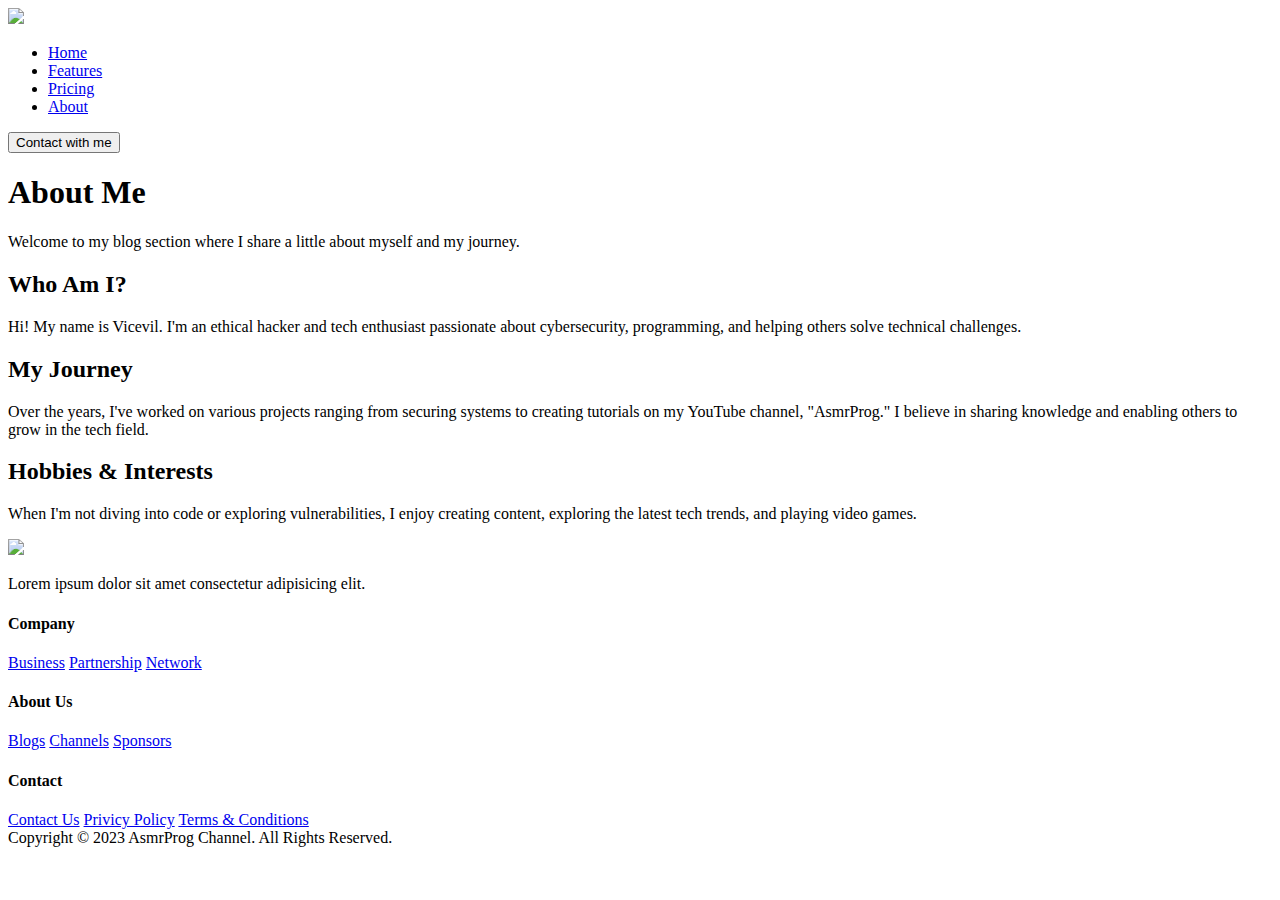
==== about/index.html @ 7940bc54 "commit" ====
<!DOCTYPE html>
<html lang="en">

<head>
    <meta charset="UTF-8">
    <meta name="viewport" content="width=device-width, initial-scale=1.0">
    <link rel="stylesheet" href="https://cdnjs.cloudflare.com/ajax/libs/remixicon/3.5.0/remixicon.min.css">
    <link rel="stylesheet" href="../style.css"> <!-- Enlace al CSS principal -->
    <title>About Me - Vicevil</title>
</head>

<body>

    <nav>
        <div class="nav-logo">
            <a href="../index.html">
                <img src="../images/logo.png">
            </a>
        </div>

        <ul class="nav-links">
            <li class="link"><a href="../index.html">Home</a></li>
            <li id="link1" class="link"><a href="../index.html#features">Features</a></li>
            <li id="link2" class="link"><a href="../index.html#pricing">Pricing</a></li>
            <li id="link3" class="link active"><a href="#">About</a></li>
        </ul>
        <button class="btn">Contact with me</button>
    </nav>

    <header class="container">
        <div class="content">
            <span class="blur"></span>
            <span class="blur"></span>
            <h1>About Me</h1>
            <p>Welcome to my blog section where I share a little about myself and my journey.</p>
        </div>
    </header>

    <main class="container">
        <section>
            <h2>Who Am I?</h2>
            <p>
                Hi! My name is Vicevil. I'm an ethical hacker and tech enthusiast passionate about cybersecurity, programming, and helping others solve technical challenges.
            </p>
        </section>

        <section>
            <h2>My Journey</h2>
            <p>
                Over the years, I've worked on various projects ranging from securing systems to creating tutorials on my YouTube channel, "AsmrProg." I believe in sharing knowledge and enabling others to grow in the tech field.
            </p>
        </section>

        <section>
            <h2>Hobbies & Interests</h2>
            <p>
                When I'm not diving into code or exploring vulnerabilities, I enjoy creating content, exploring the latest tech trends, and playing video games.
            </p>
        </section>
    </main>

    <footer class="container">
        <span class="blur"></span>
        <span class="blur"></span>
        <div class="column">
            <div class="logo">
                <img src="../images/logo.png">
            </div>
            <p>
                Lorem ipsum dolor sit amet consectetur adipisicing elit.
            </p>
            <div class="socials">
                <a href="#"><i class="ri-youtube-line"></i></a>
                <a href="#"><i class="ri-instagram-line"></i></a>
                <a href="#"><i class="ri-twitter-line"></i></a>
            </div>
        </div>
        <div class="column">
            <h4>Company</h4>
            <a href="#">Business</a>
            <a href="#">Partnership</a>
            <a href="#">Network</a>
        </div>
        <div class="column">
            <h4>About Us</h4>
            <a href="#">Blogs</a>
            <a href="#">Channels</a>
            <a href="#">Sponsors</a>
        </div>
        <div class="column">
            <h4>Contact</h4>
            <a href="#">Contact Us</a>
            <a href="#">Privicy Policy</a>
            <a href="#">Terms & Conditions</a>
        </div>
    </footer>

    <div class="copyright">
        Copyright © 2023 AsmrProg Channel. All Rights Reserved.
    </div>

</body>

</html>
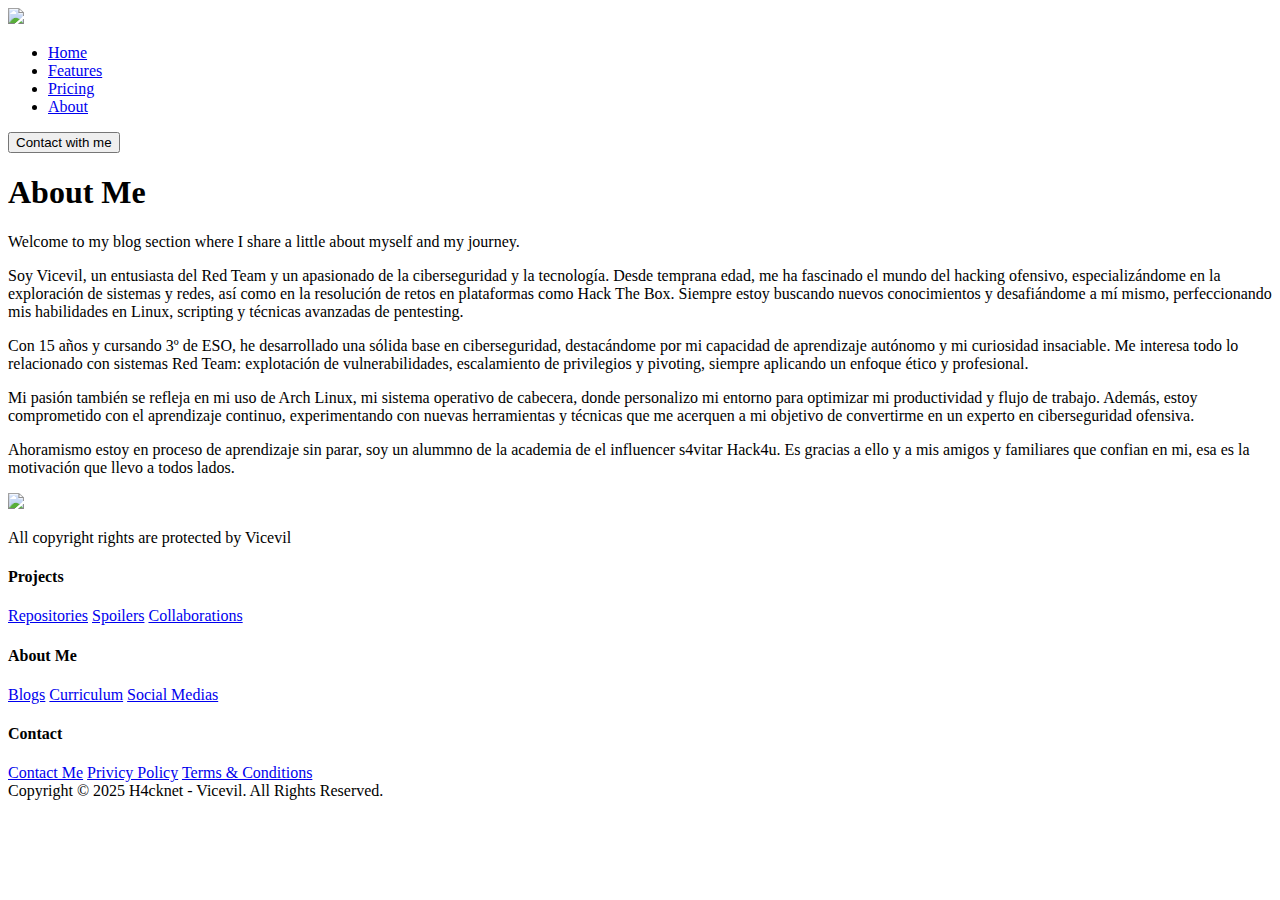
==== commit 198f5565: "commit" ====
--- a/about/index.html
+++ b/about/index.html
@@ -14,7 +14,7 @@
     <nav>
         <div class="nav-logo">
             <a href="../index.html">
-                <img src="../images/logo.png">
+                <img src="../images/logo-1.png">
             </a>
         </div>
 
@@ -33,70 +33,103 @@
             <span class="blur"></span>
             <h1>About Me</h1>
             <p>Welcome to my blog section where I share a little about myself and my journey.</p>
+
+            <style>
+                hr {
+                  width: 100%;  /* Hace que la línea ocupe todo el ancho de la pantalla */
+                  height: 5px;  /* Grosor de la línea */
+                  background-color: gray;  /* Color de la línea */
+                  border: none;  /* Elimina bordes predeterminados */
+                }
+              </style>
+
+            <section>
+                    <p>Soy Vicevil, un entusiasta del Red Team y un apasionado de la ciberseguridad y la tecnología. Desde temprana edad, me ha fascinado el mundo del hacking ofensivo, especializándome en la exploración de sistemas y redes, así como en la resolución de retos en plataformas como Hack The Box. Siempre estoy buscando nuevos conocimientos y desafiándome a mí mismo, perfeccionando mis habilidades en Linux, scripting y técnicas avanzadas de pentesting.</p>
+            </section>
+    
+            <section>
+                <p>Con 15 años y cursando 3º de ESO, he desarrollado una sólida base en ciberseguridad, destacándome por mi capacidad de aprendizaje autónomo y mi curiosidad insaciable. Me interesa todo lo relacionado con sistemas Red Team: explotación de vulnerabilidades, escalamiento de privilegios y pivoting, siempre aplicando un enfoque ético y profesional.</p>
+            </section>
+    
+            <section>
+                <p>Mi pasión también se refleja en mi uso de Arch Linux, mi sistema operativo de cabecera, donde personalizo mi entorno para optimizar mi productividad y flujo de trabajo. Además, estoy comprometido con el aprendizaje continuo, experimentando con nuevas herramientas y técnicas que me acerquen a mi objetivo de convertirme en un experto en ciberseguridad ofensiva.</p>
+            </section>
+    
+            <section>
+                <p>Ahoramismo estoy en proceso de aprendizaje sin parar, soy un alummno de la academia de el influencer s4vitar Hack4u. Es gracias a ello y a mis amigos y familiares que confian en mi, esa es la motivación que llevo a todos lados.</p>
+            </section>
         </div>
     </header>
 
-    <main class="container">
+<!--    <main class="container">
+        <span class="blur"></span>
+        <span class="blur"></span>
         <section>
             <h2>Who Am I?</h2>
             <p>
-                Hi! My name is Vicevil. I'm an ethical hacker and tech enthusiast passionate about cybersecurity, programming, and helping others solve technical challenges.
+                Soy Vicevil, un entusiasta del Red Team y un apasionado de la ciberseguridad y la tecnología. Desde temprana edad, me ha fascinado el mundo del hacking ofensivo, especializándome en la exploración de sistemas y redes, así como en la resolución de retos en plataformas como Hack The Box. Siempre estoy buscando nuevos conocimientos y desafiándome a mí mismo, perfeccionando mis habilidades en Linux, scripting y técnicas avanzadas de pentesting.
             </p>
         </section>
 
         <section>
             <h2>My Journey</h2>
             <p>
-                Over the years, I've worked on various projects ranging from securing systems to creating tutorials on my YouTube channel, "AsmrProg." I believe in sharing knowledge and enabling others to grow in the tech field.
+                Con 15 años y cursando 3º de ESO, he desarrollado una sólida base en ciberseguridad, destacándome por mi capacidad de aprendizaje autónomo y mi curiosidad insaciable. Me interesa todo lo relacionado con sistemas Red Team: explotación de vulnerabilidades, escalamiento de privilegios y pivoting, siempre aplicando un enfoque ético y profesional.
             </p>
         </section>
 
         <section>
             <h2>Hobbies & Interests</h2>
             <p>
-                When I'm not diving into code or exploring vulnerabilities, I enjoy creating content, exploring the latest tech trends, and playing video games.
+                Mi pasión también se refleja en mi uso de Arch Linux, mi sistema operativo de cabecera, donde personalizo mi entorno para optimizar mi productividad y flujo de trabajo. Además, estoy comprometido con el aprendizaje continuo, experimentando con nuevas herramientas y técnicas que me acerquen a mi objetivo de convertirme en un experto en ciberseguridad ofensiva.
             </p>
         </section>
-    </main>
+
+        <section>
+            <p>
+                Ahoramismo estoy en proceso de aprendizaje sin parar, soy un alummno de la academia de el influencer s4vitar Hack4u. Es gracias a ello y a mis amigos y familiares que confian en mi, esa es la motivación que llevo a todos lados.
+            </p>
+        </section>
+    </main> -->
 
     <footer class="container">
         <span class="blur"></span>
         <span class="blur"></span>
         <div class="column">
             <div class="logo">
-                <img src="../images/logo.png">
+                <img src="../images/logo-1.png">
             </div>
             <p>
-                Lorem ipsum dolor sit amet consectetur adipisicing elit.
+                All copyright <i class="ri-copyright-line"></i> rights are protected by Vicevil
             </p>
             <div class="socials">
-                <a href="#"><i class="ri-youtube-line"></i></a>
-                <a href="#"><i class="ri-instagram-line"></i></a>
-                <a href="#"><i class="ri-twitter-line"></i></a>
+                <a href="https://github.com/vicevilz"><i class="ri-github-line"></i>
+                <a href="https://www.linkedin.com/in/vicevil-martinez-710a792b3"><i class="ri-linkedin-line"></i>
+                <a href="https://x.com/elvic_martinezz"><i class="ri-twitter-line"></i></a>
             </div>
         </div>
         <div class="column">
-            <h4>Company</h4>
-            <a href="#">Business</a>
-            <a href="#">Partnership</a>
-            <a href="#">Network</a>
+            <h4>Projects</h4>
+            <a href="https://github.com/vicevilz?tab=repositories">Repositories</a>
+            <a href="#">Spoilers</a>
+            <a href="#">Collaborations</a>
         </div>
         <div class="column">
-            <h4>About Us</h4>
+            <h4>About Me</h4>
             <a href="#">Blogs</a>
-            <a href="#">Channels</a>
-            <a href="#">Sponsors</a>
+            <a href="#">Curriculum</a>
+            <a href="#">Social Medias</a>
         </div>
         <div class="column">
             <h4>Contact</h4>
-            <a href="#">Contact Us</a>
+            <a href="#">Contact Me</a>
             <a href="#">Privicy Policy</a>
             <a href="#">Terms & Conditions</a>
         </div>
     </footer>
 
     <div class="copyright">
-        Copyright © 2023 AsmrProg Channel. All Rights Reserved.
+        Copyright © 2025 H4cknet - Vicevil. All Rights Reserved.
     </div>
 
 </body>
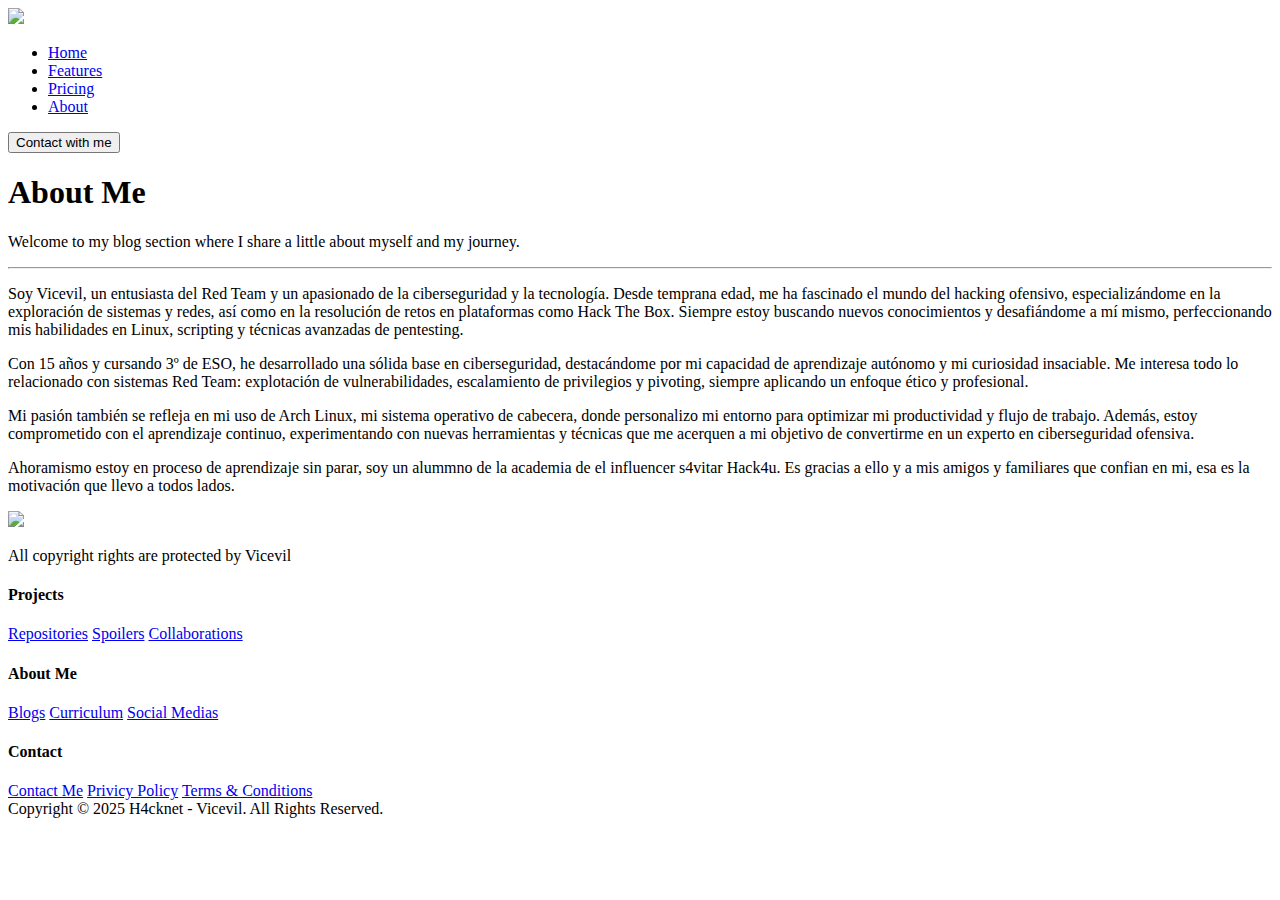
==== commit 9085af64: "html" ====
--- a/about/index.html
+++ b/about/index.html
@@ -33,64 +33,24 @@
             <span class="blur"></span>
             <h1>About Me</h1>
             <p>Welcome to my blog section where I share a little about myself and my journey.</p>
-
-            <style>
-                hr {
-                  width: 100%;  /* Hace que la línea ocupe todo el ancho de la pantalla */
-                  height: 5px;  /* Grosor de la línea */
-                  background-color: gray;  /* Color de la línea */
-                  border: none;  /* Elimina bordes predeterminados */
-                }
-              </style>
-
+            <hr class="about-line">            
             <section>
                     <p>Soy Vicevil, un entusiasta del Red Team y un apasionado de la ciberseguridad y la tecnología. Desde temprana edad, me ha fascinado el mundo del hacking ofensivo, especializándome en la exploración de sistemas y redes, así como en la resolución de retos en plataformas como Hack The Box. Siempre estoy buscando nuevos conocimientos y desafiándome a mí mismo, perfeccionando mis habilidades en Linux, scripting y técnicas avanzadas de pentesting.</p>
             </section>
-    
+            
             <section>
                 <p>Con 15 años y cursando 3º de ESO, he desarrollado una sólida base en ciberseguridad, destacándome por mi capacidad de aprendizaje autónomo y mi curiosidad insaciable. Me interesa todo lo relacionado con sistemas Red Team: explotación de vulnerabilidades, escalamiento de privilegios y pivoting, siempre aplicando un enfoque ético y profesional.</p>
             </section>
-    
+
             <section>
                 <p>Mi pasión también se refleja en mi uso de Arch Linux, mi sistema operativo de cabecera, donde personalizo mi entorno para optimizar mi productividad y flujo de trabajo. Además, estoy comprometido con el aprendizaje continuo, experimentando con nuevas herramientas y técnicas que me acerquen a mi objetivo de convertirme en un experto en ciberseguridad ofensiva.</p>
             </section>
-    
+
             <section>
                 <p>Ahoramismo estoy en proceso de aprendizaje sin parar, soy un alummno de la academia de el influencer s4vitar Hack4u. Es gracias a ello y a mis amigos y familiares que confian en mi, esa es la motivación que llevo a todos lados.</p>
             </section>
         </div>
     </header>
-
-<!--    <main class="container">
-        <span class="blur"></span>
-        <span class="blur"></span>
-        <section>
-            <h2>Who Am I?</h2>
-            <p>
-                Soy Vicevil, un entusiasta del Red Team y un apasionado de la ciberseguridad y la tecnología. Desde temprana edad, me ha fascinado el mundo del hacking ofensivo, especializándome en la exploración de sistemas y redes, así como en la resolución de retos en plataformas como Hack The Box. Siempre estoy buscando nuevos conocimientos y desafiándome a mí mismo, perfeccionando mis habilidades en Linux, scripting y técnicas avanzadas de pentesting.
-            </p>
-        </section>
-
-        <section>
-            <h2>My Journey</h2>
-            <p>
-                Con 15 años y cursando 3º de ESO, he desarrollado una sólida base en ciberseguridad, destacándome por mi capacidad de aprendizaje autónomo y mi curiosidad insaciable. Me interesa todo lo relacionado con sistemas Red Team: explotación de vulnerabilidades, escalamiento de privilegios y pivoting, siempre aplicando un enfoque ético y profesional.
-            </p>
-        </section>
-
-        <section>
-            <h2>Hobbies & Interests</h2>
-            <p>
-                Mi pasión también se refleja en mi uso de Arch Linux, mi sistema operativo de cabecera, donde personalizo mi entorno para optimizar mi productividad y flujo de trabajo. Además, estoy comprometido con el aprendizaje continuo, experimentando con nuevas herramientas y técnicas que me acerquen a mi objetivo de convertirme en un experto en ciberseguridad ofensiva.
-            </p>
-        </section>
-
-        <section>
-            <p>
-                Ahoramismo estoy en proceso de aprendizaje sin parar, soy un alummno de la academia de el influencer s4vitar Hack4u. Es gracias a ello y a mis amigos y familiares que confian en mi, esa es la motivación que llevo a todos lados.
-            </p>
-        </section>
-    </main> -->
 
     <footer class="container">
         <span class="blur"></span>
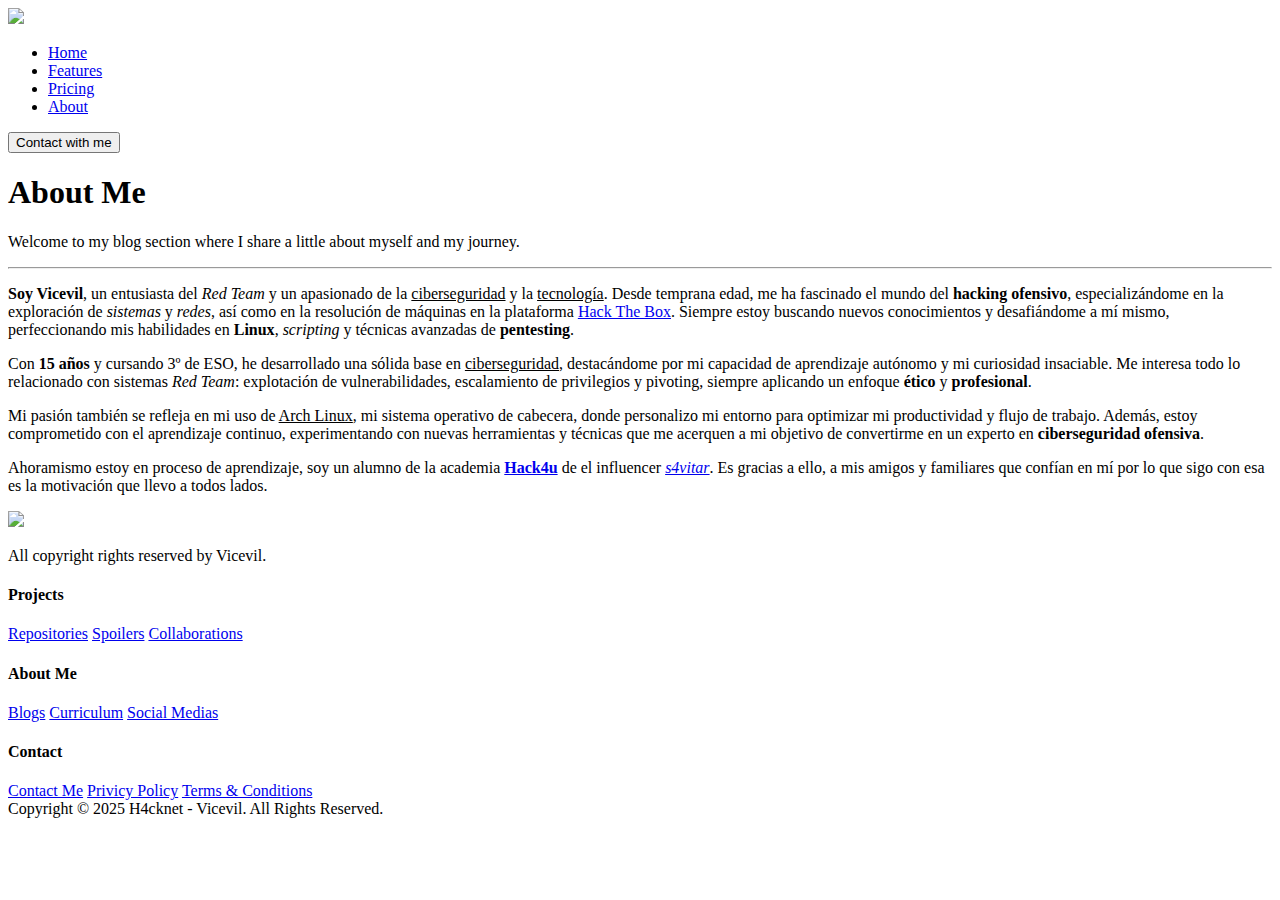
==== commit aaab0b56: "home and about" ====
--- a/about/index.html
+++ b/about/index.html
@@ -6,7 +6,7 @@
     <meta name="viewport" content="width=device-width, initial-scale=1.0">
     <link rel="stylesheet" href="https://cdnjs.cloudflare.com/ajax/libs/remixicon/3.5.0/remixicon.min.css">
     <link rel="stylesheet" href="../style.css"> <!-- Enlace al CSS principal -->
-    <title>About Me - Vicevil</title>
+    <title>H4cknet - About Me</title>
 </head>
 
 <body>
@@ -19,7 +19,7 @@
         </div>
 
         <ul class="nav-links">
-            <li class="link"><a href="../index.html">Home</a></li>
+            <li class="link"><a href="../">Home</a></li>
             <li id="link1" class="link"><a href="../index.html#features">Features</a></li>
             <li id="link2" class="link"><a href="../index.html#pricing">Pricing</a></li>
             <li id="link3" class="link active"><a href="#">About</a></li>
@@ -33,22 +33,23 @@
             <span class="blur"></span>
             <h1>About Me</h1>
             <p>Welcome to my blog section where I share a little about myself and my journey.</p>
-            <hr class="about-line">            
+            <hr class="about-line">
             <section>
-                    <p>Soy Vicevil, un entusiasta del Red Team y un apasionado de la ciberseguridad y la tecnología. Desde temprana edad, me ha fascinado el mundo del hacking ofensivo, especializándome en la exploración de sistemas y redes, así como en la resolución de retos en plataformas como Hack The Box. Siempre estoy buscando nuevos conocimientos y desafiándome a mí mismo, perfeccionando mis habilidades en Linux, scripting y técnicas avanzadas de pentesting.</p>
+                <p><strong>Soy Vicevil</strong>, un entusiasta del <em>Red Team</em> y un apasionado de la <u>ciberseguridad</u> y la <u>tecnología</u>. Desde temprana edad, me ha fascinado el mundo del <strong>hacking ofensivo</strong>, especializándome en la exploración de <em>sistemas</em> y <em>redes</em>, así como en la resolución de máquinas en la plataforma <a href="https://www.hackthebox.com" target="_blank"><u>Hack The Box</u></a>. Siempre estoy buscando nuevos conocimientos y desafiándome a mí mismo, perfeccionando mis habilidades en <strong>Linux</strong>, <em>scripting</em> y técnicas avanzadas de <strong>pentesting</strong>.</p>
             </section>
             
             <section>
-                <p>Con 15 años y cursando 3º de ESO, he desarrollado una sólida base en ciberseguridad, destacándome por mi capacidad de aprendizaje autónomo y mi curiosidad insaciable. Me interesa todo lo relacionado con sistemas Red Team: explotación de vulnerabilidades, escalamiento de privilegios y pivoting, siempre aplicando un enfoque ético y profesional.</p>
+                <p>Con <strong>15 años</strong> y cursando 3º de ESO, he desarrollado una sólida base en <u>ciberseguridad</u>, destacándome por mi capacidad de aprendizaje autónomo y mi curiosidad insaciable. Me interesa todo lo relacionado con sistemas <em>Red Team</em>: explotación de vulnerabilidades, escalamiento de privilegios y pivoting, siempre aplicando un enfoque <strong>ético</strong> y <strong>profesional</strong>.</p>
             </section>
-
+            
             <section>
-                <p>Mi pasión también se refleja en mi uso de Arch Linux, mi sistema operativo de cabecera, donde personalizo mi entorno para optimizar mi productividad y flujo de trabajo. Además, estoy comprometido con el aprendizaje continuo, experimentando con nuevas herramientas y técnicas que me acerquen a mi objetivo de convertirme en un experto en ciberseguridad ofensiva.</p>
+                <p>Mi pasión también se refleja en mi uso de <u>Arch Linux</u>, mi sistema operativo de cabecera, donde personalizo mi entorno para optimizar mi productividad y flujo de trabajo. Además, estoy comprometido con el aprendizaje continuo, experimentando con nuevas herramientas y técnicas que me acerquen a mi objetivo de convertirme en un experto en <strong>ciberseguridad ofensiva</strong>.</p>
             </section>
-
+            
             <section>
-                <p>Ahoramismo estoy en proceso de aprendizaje sin parar, soy un alummno de la academia de el influencer s4vitar Hack4u. Es gracias a ello y a mis amigos y familiares que confian en mi, esa es la motivación que llevo a todos lados.</p>
+                <p>Ahoramismo estoy en proceso de aprendizaje, soy un alumno de la academia <a href="https://hack4u.io" target="_blank"><strong>Hack4u</strong></a> de el influencer <a href="https://instagram.com/s4vitarx" target="_blank"><em>s4vitar</em></a>. Es gracias a ello, a mis amigos y familiares que confían en mí por lo que sigo con esa es la motivación que llevo a todos lados.</p>
             </section>
+            
         </div>
     </header>
 
@@ -60,7 +61,7 @@
                 <img src="../images/logo-1.png">
             </div>
             <p>
-                All copyright <i class="ri-copyright-line"></i> rights are protected by Vicevil
+                All copyright <i class="ri-copyright-line"></i> rights reserved by Vicevil.
             </p>
             <div class="socials">
                 <a href="https://github.com/vicevilz"><i class="ri-github-line"></i>
@@ -92,6 +93,7 @@
         Copyright © 2025 H4cknet - Vicevil. All Rights Reserved.
     </div>
 
+    <script src="script.js"></script>
 </body>
 
 </html>
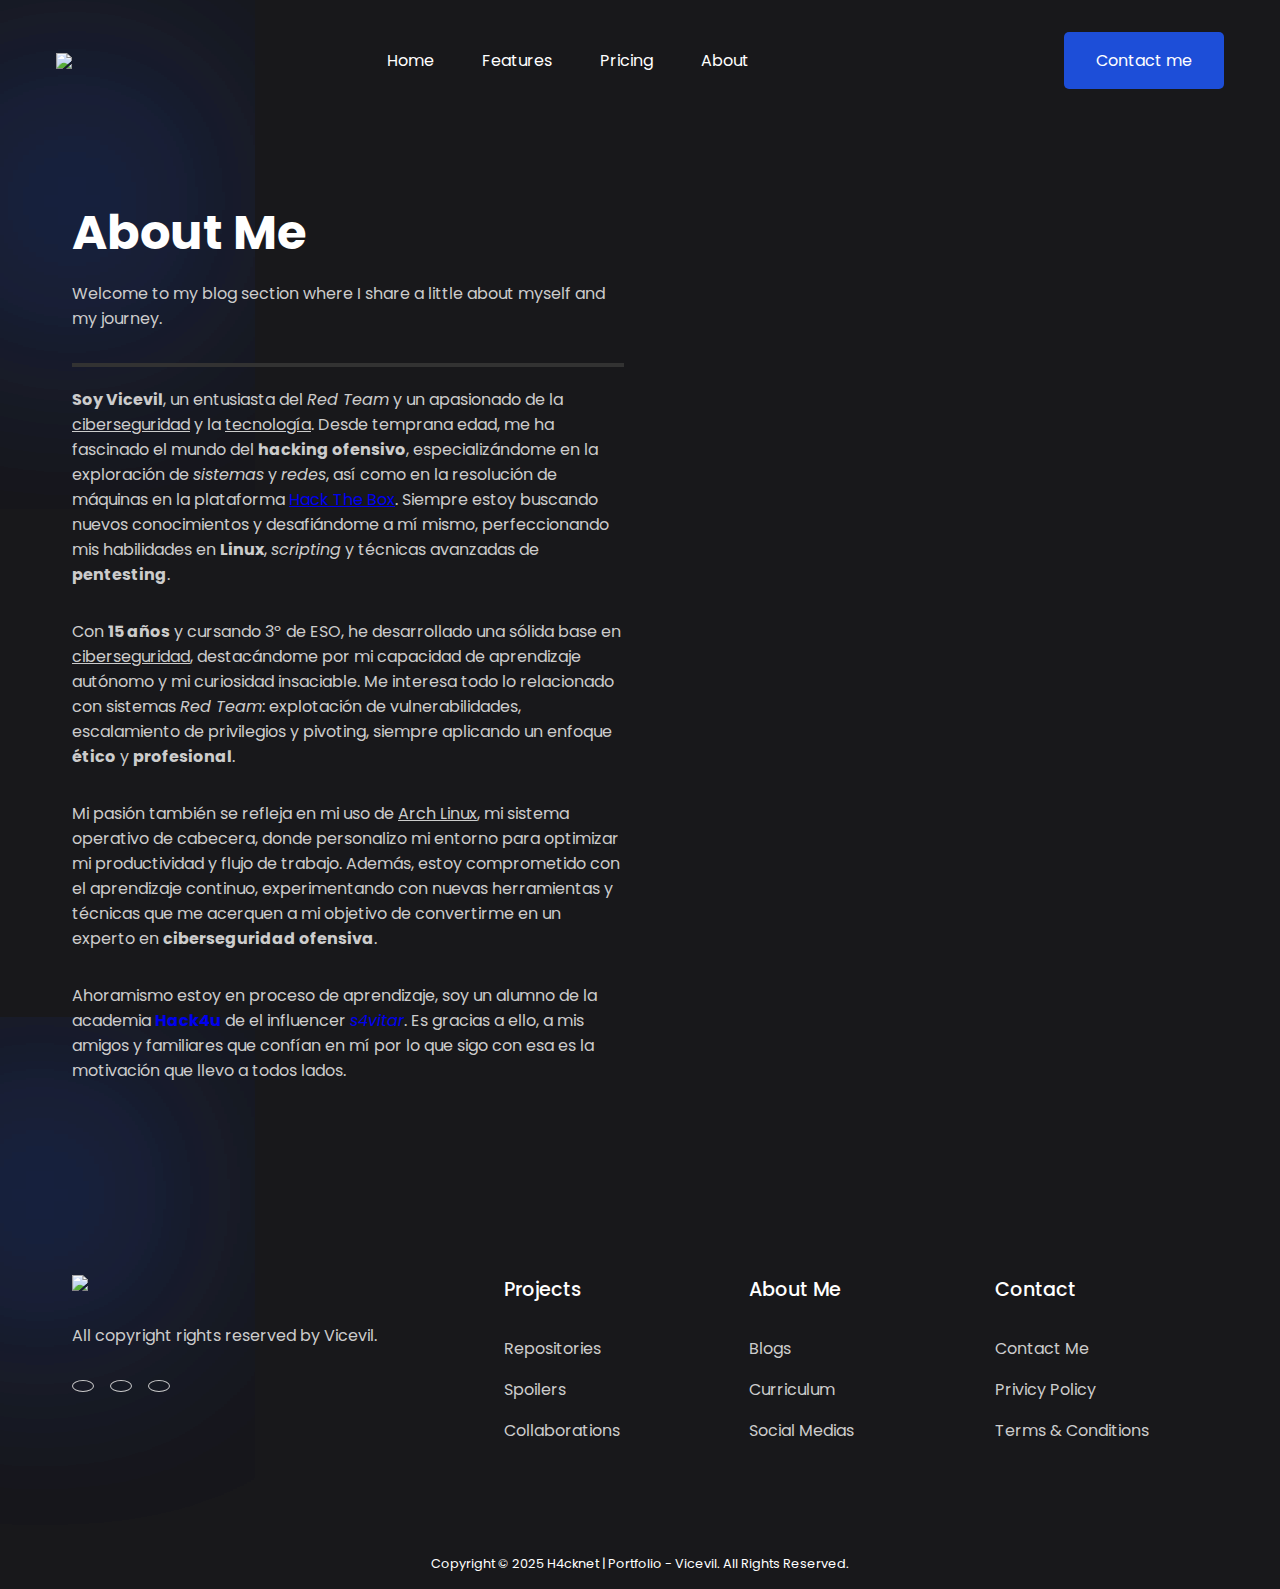
==== commit 7ee7b90a: "button fix" ====
--- a/about/index.html
+++ b/about/index.html
@@ -6,7 +6,7 @@
     <meta name="viewport" content="width=device-width, initial-scale=1.0">
     <link rel="stylesheet" href="https://cdnjs.cloudflare.com/ajax/libs/remixicon/3.5.0/remixicon.min.css">
     <link rel="stylesheet" href="../style.css"> <!-- Enlace al CSS principal -->
-    <title>H4cknet - About Me</title>
+    <title>H4cknet | About Me</title>
 </head>
 
 <body>
@@ -24,7 +24,10 @@
             <li id="link2" class="link"><a href="../index.html#pricing">Pricing</a></li>
             <li id="link3" class="link active"><a href="#">About</a></li>
         </ul>
-        <button class="btn">Contact with me</button>
+        <a href="contact/" class="btn">
+            <i class="ri-contacts-line"></i> Contact me
+        </a>
+          
     </nav>
 
     <header class="container">
@@ -64,8 +67,8 @@
                 All copyright <i class="ri-copyright-line"></i> rights reserved by Vicevil.
             </p>
             <div class="socials">
-                <a href="https://github.com/vicevilz"><i class="ri-github-line"></i>
-                <a href="https://www.linkedin.com/in/vicevil-martinez-710a792b3"><i class="ri-linkedin-line"></i>
+                <a href="https://github.com/vicevilz"><i class="ri-github-line"></i></a>
+                <a href="https://www.linkedin.com/in/vicevil-martinez-710a792b3"><i class="ri-linkedin-line"></i></a>
                 <a href="https://x.com/elvic_martinezz"><i class="ri-twitter-line"></i></a>
             </div>
         </div>
@@ -83,14 +86,14 @@
         </div>
         <div class="column">
             <h4>Contact</h4>
-            <a href="#">Contact Me</a>
+            <a href="../contact/">Contact Me</a>
             <a href="#">Privicy Policy</a>
             <a href="#">Terms & Conditions</a>
         </div>
     </footer>
 
     <div class="copyright">
-        Copyright © 2025 H4cknet - Vicevil. All Rights Reserved.
+        Copyright © 2025 H4cknet | Portfolio - Vicevil. All Rights Reserved.
     </div>
 
     <script src="script.js"></script>
--- a/style.css
+++ b/style.css
@@ -0,0 +1,451 @@
+@import url('https://fonts.googleapis.com/css2?family=Poppins:wght@300;400;500;600;700;800&display=swap');
+
+*{
+    padding: 0;
+    margin: 0;
+    outline: none;
+    border: none;
+    box-sizing: border-box;
+}
+
+img{
+    width: 100%;
+    display: flex;
+}
+
+a{
+    text-decoration: none;
+}
+
+body{
+    font-family: 'Poppins', sans-serif;
+    background-color: #18181B;
+}
+
+nav{
+    max-width: 1200px;
+    margin: auto;
+    padding: 2rem 1rem;
+    display: flex;
+    align-items: center;
+    justify-content: space-between;
+    gap: 2rem;
+}
+
+.nav-logo{
+    max-width: 100px;
+}
+
+.nav-links{
+    list-style: none;
+    display: flex;
+    align-items: center;
+    gap: 3rem;
+}
+
+.link a{
+    position: relative;
+    padding-bottom: 0.75rem;
+    color: #fff;
+}
+
+.link a::after{
+    content: "";
+    position: absolute;
+    height: 2px;
+    width: 0;
+    bottom: 0;
+    left: 0;
+    background-color: #1d4ed8;
+    transition: all 0.3s ease;
+}
+
+.link a:hover::after{
+    width: 70%;
+}
+
+.btn{
+    padding: 1rem 2rem;
+    font-size: 1rem;
+    color: #fff;
+    background-color: #1d4ed8;
+    border-radius: 5px;
+    cursor: pointer;
+    transition: all 0.3s ease;
+}
+
+.btn:hover{
+    background-color: #1e40af;
+}
+
+.container{
+    max-width: 1200px;
+    margin: auto;
+    padding: 5rem 2rem;
+}
+
+.blur{
+    position: absolute;
+    box-shadow: 0 0 1000px 50px #1d4ed8;
+    z-index: -100;
+}
+
+header{
+    position: relative;
+    padding-top: 2rem;
+    display: grid;
+    grid-template-columns: repeat(2, 1fr);
+    align-items: center;
+    gap: 2rem;
+}
+
+header .content h4{
+    margin-bottom: 1rem;
+    color: #ccc;
+    font-size: 1rem;
+    font-weight: 600;
+}
+
+header .content h1{
+    color: #fff;
+    margin-bottom: 1rem;
+    font-size: 3rem;
+    font-weight: 700;
+    line-height: 4rem;
+}
+
+header .content h1 span{
+    -webkit-text-fill-color: transparent;
+    -webkit-text-stroke: 1px #fff;
+}
+
+header .content p{
+    margin-bottom: 2rem;
+    color: #ccc;
+}
+
+header .image{
+    position: relative;
+}
+
+header .image::before{
+    content: "o";
+    position: absolute;
+    top: 0;
+    left: 50%;
+    transform: translateX(-50%);
+    font-size: 38rem;
+    font-weight: 400;
+    line-height: 20rem;
+    color: #1d4ed8;
+    opacity: 0.2;
+    z-index: -100;
+}
+
+header .image img{
+    max-width: 600px;
+    margin: auto;
+}
+
+section .header{
+    margin-bottom: 1rem;
+    color: #fff;
+    text-align: center;
+    font-size: 2.25rem;
+    font-weight: 600;
+}
+
+.features{
+    margin-top: 4rem;
+    display: grid;
+    grid-template-columns: repeat(4, 1fr);
+    gap: 2rem;
+}
+
+.features .card{
+    background-color: #27272a;
+    padding: 1rem;
+    border: 2px solid transparent;
+    border-radius: 15px;
+    transition: all 0.3s ease;
+}
+
+.features .card:hover{
+    background-color: #323232;
+    border-color: #fff;
+}
+
+.features .card span{
+    display: inline-block;
+    background-color: #1e40af;
+    padding: 2px 9px;
+    margin-bottom: 1rem;
+    font-size: 1.75rem;
+    color: #fff;
+    border-radius: 5px;
+}
+
+.features .card h4{
+    margin-bottom: 0.5rem;
+    color: #fff;
+    font-size: 1.2rem;
+    font-weight: 600;
+}
+
+.about-line {
+    width: 100%;
+    height: 4px;
+    background-color: #323232;
+    border: none;
+    margin: 20px 0;
+    display: block; /* Asegura que sea un bloque visible */
+}
+
+.features .card p{
+    color: #ccc;
+    margin-bottom: 1rem;
+}
+
+.features .card a{
+    color: #fff;
+    transition: all 0.3s ease;
+}
+
+.features .card a:hover{
+    color: #1e40af;
+}
+
+.sub-header{
+    max-width: 600px;
+    margin: auto;
+    text-align: center;
+    color: #ccc;
+}
+
+.pricing{
+    margin-top: 4rem;
+    display: grid;
+    grid-template-columns: repeat(3, 1fr);
+    gap: 2rem;
+}
+
+.pricing .card{
+    padding: 3rem 2rem;
+    background-color: #27272a;
+    display: flex;
+    flex-direction: column;
+    border: 2px solid transparent;
+    border-radius: 15px;
+    transition: all 0.3s ease;
+}
+
+.pricing .card:hover{
+    background-color: #323232;
+    border-color: #fff;
+}
+
+.pricing .card .content{
+    flex: 1;
+    margin-bottom: 2rem;
+}
+
+.pricing .card h4{
+    margin-bottom: 1rem;
+    color: #fff;
+    font-size: 1.2rem;
+    font-weight: 500;
+}
+
+.pricing .card h3{
+    color: #fff;
+    padding-bottom: 1rem;
+    margin-bottom: 2rem;
+    font-size: 2rem;
+    font-weight: 600;
+    border-bottom: 2px dashed #fff;
+}
+
+.pricing .card p{
+    color: #fff;
+    margin-bottom: 0.75rem;
+}
+
+.pricing .card p i{
+    color: #ccc;
+    font-size: 1.2rem;
+    margin-right: 0.3rem;
+}
+
+.pricing .card button{
+    color: #fff;
+    background-color: transparent;
+    border: 2px solid #fff;
+}
+
+.pricing .card button:hover{
+    background-color: #1e40af;
+    border-color: #1e40af;
+}
+
+.contact-form {
+    display: flex;
+    flex-direction: column;
+    align-items: center;
+    max-width: 600px;
+    margin: 0 auto;
+    padding: 20px;
+    background-color: #1e1e1e;
+    border-radius: 8px;
+    box-shadow: 0 4px 8px rgba(0, 0, 0, 0.2);
+}
+
+.contact-form .form-group {
+    width: 100%;
+    margin-bottom: 15px;
+}
+
+.contact-form label {
+    font-size: 14px;
+    color: #ffffff;
+    margin-bottom: 5px;
+    display: block;
+}
+
+.contact-form input,
+.contact-form textarea {
+    width: 100%;
+    padding: 10px;
+    font-size: 16px;
+    border: 1px solid #333;
+    border-radius: 4px;
+    background-color: #2e2e2e;
+    color: #ffffff;
+}
+
+.contact-form input::placeholder,
+.contact-form textarea::placeholder {
+    color: #aaaaaa;
+}
+
+.contact-form textarea {
+    resize: none;
+}
+
+.contact-form button {
+    background-color: #007bff;
+    color: #ffffff;
+    padding: 10px 20px;
+    font-size: 16px;
+    border: none;
+    border-radius: 4px;
+    cursor: pointer;
+    transition: background-color 0.3s;
+}
+
+.contact-form button:hover {
+    background-color: #0056b3;
+}
+
+footer{
+    position: relative;
+    display: grid;
+    grid-template-columns: 400px repeat(3, 1fr);
+    gap: 2rem;
+}
+
+footer .column .logo{
+    max-width: 100px;
+    margin-bottom: 2rem;
+}
+
+footer .column p{
+    color: #ccc;
+    margin-bottom: 2rem;
+}
+
+footer .column .socials{
+    display: flex;
+    align-items: center;
+    gap: 1rem;
+}
+
+footer .column .socials a{
+    color: #ccc;
+    border: 1px solid #ccc;
+    padding: 5px 10px;
+    font-size: 1.25rem;
+    border-radius: 100%;
+    transition: all 0.3s ease;
+}
+
+footer .column .socials a:hover{
+    color: #fff;
+    background-color: #1d4ed8;
+    border-color: #1d4ed8;
+}
+
+footer .column h4{
+    color: #fff;
+    margin-bottom: 2rem;
+    font-size: 1.2rem;
+    font-weight: 500;
+}
+
+footer .column > a{
+    display: block;
+    color: #ccc;
+    margin-bottom: 1rem;
+    transition: all 0.3s ease;
+}
+
+footer .column > a:hover{
+    color: #1d4ed8;
+}
+
+.copyright{
+    max-width: 1200px;
+    margin: auto;
+    padding: 1rem;
+    color: #fff;
+    font-size: 0.8rem;
+    text-align: center;
+}
+
+@media (width < 900px){
+    .nav-links{
+        display: none;
+    }
+    header{
+        grid-template-columns: repeat(1, 1fr);
+    }
+    header .image{
+        grid-area: 1/1/2/2;
+    }
+    .features{
+        grid-template-columns: repeat(2, 1fr);
+    }
+    .pricing{
+        grid-template-columns: repeat(2, 1fr);
+    }
+    footer{
+        grid-template-columns: 1fr 200px;
+    }
+}
+
+@media (width < 600px){
+    header .image::before{
+        display: none;
+    }
+
+    .features{
+        grid-template-columns: repeat(1, 1fr);
+    }
+
+    .pricing{
+        grid-template-columns: repeat(1, 1fr);
+    }
+
+    footer{
+        grid-template-columns: 1fr 150px;
+    }
+}